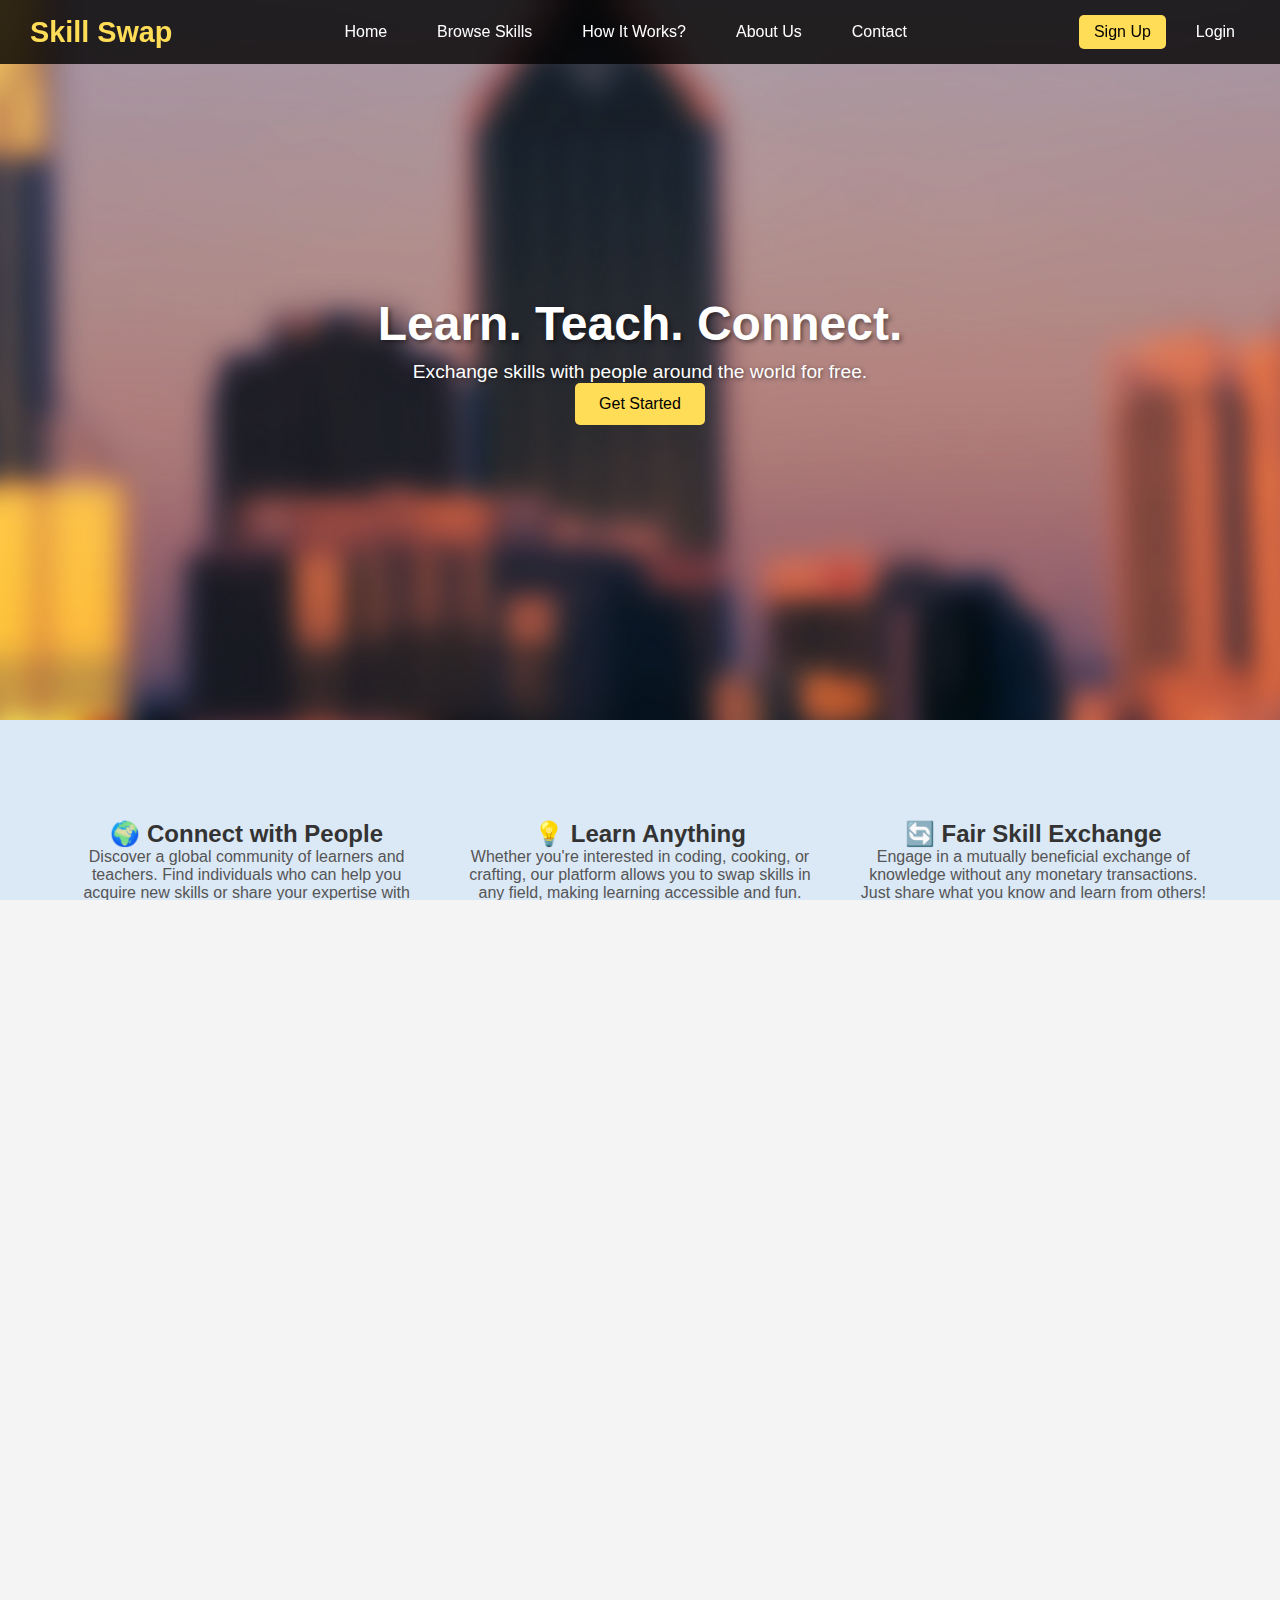
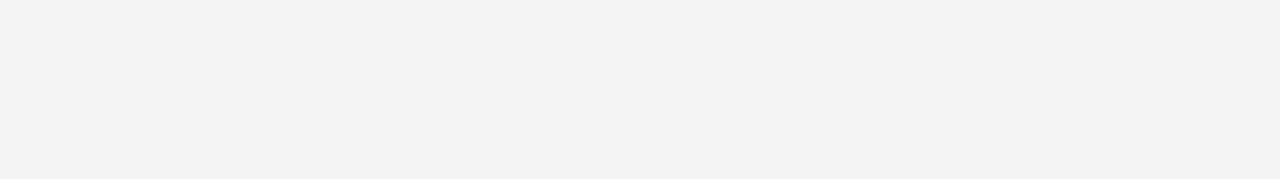
==== index.html @ 716b71e6 "Add files via upload" ====
<!DOCTYPE html>
<html lang="en">
<head>
    <meta charset="UTF-8">
    <meta name="viewport" content="width=device-width, initial-scale=1.0">
    <title>Home - Skill Swap</title>
    <link rel="stylesheet" href="css/home.css">
</head>
<body>

    <nav class="navbar">
        <div class="logo"><a href="index.html">Skill Swap</a></div>
        <ul class="nav-links">
            <li><a href="index.html">Home</a></li>
            <li><a href="browser.html">Browse Skills</a></li>
            <li><a href="how-it-works.html">How It Works?</a></li>
            <li><a href="about.html">About Us</a></li>
            <li><a href="contact.html">Contact</a></li>
        </ul>
        <div class="auth-links">
            <a href="signup.html" class="highlight">Sign Up</a>
            <a href="login.html">Login</a>
        </div>
    </nav>

    <!-- Hero Section -->
    <header class="hero">
        <h1>Learn. Teach. Connect.</h1>
        <p>Exchange skills with people around the world for free.</p>
        <a href="signup.html" class="cta-button">Get Started</a>
    </header>

<!-- Features Section -->
<section class="features">
    <div class="feature">
        <h2>🌍 Connect with People</h2>
        <p>Discover a global community of learners and teachers. Find individuals who can help you acquire new skills or share your expertise with others.</p>
    </div>
    <div class="feature">
        <h2>💡 Learn Anything</h2>
        <p>Whether you're interested in coding, cooking, or crafting, our platform allows you to swap skills in any field, making learning accessible and fun.</p>
    </div>
    <div class="feature">
        <h2>🔄 Fair Skill Exchange</h2>
        <p>Engage in a mutually beneficial exchange of knowledge without any monetary transactions. Just share what you know and learn from others!</p>
    </div>
</section>

<!-- How It Works Section -->
<section class="how-it-works">
    <h2>How It Works</h2>
    <div class="steps">
        <div class="step">
            <h3>1️⃣ Sign Up</h3>
            <p>Create your profile, showcasing the skills you can teach and the ones you wish to learn. It's quick and easy!</p>
        </div>
        <div class="step">
            <h3>2️⃣ Find a Match</h3>
            <p>Browse through various skills offered by other users and connect with those who share your interests in skill swapping.</p>
        </div>
        <div class="step">
            <h3>3️⃣ Swap & Learn</h3>
            <p>Schedule a session with your match and start your learning journey together. Enjoy the process of teaching and learning!</p>
        </div>
    </div>
</section>

<!-- Testimonials Section -->
<section class="testimonials">
    <h2>What Our Users Say</h2>
    <div class="testimonial-container">
        <div class="testimonial">
            <p>“Skill Swap helped me learn graphic design while teaching someone Spanish! It was a fantastic experience.”</p>
            <h4>- Sarah M.</h4>
        </div>
        <div class="testimonial">
            <p>“An amazing platform to connect with like-minded people and grow together. I’ve made great friends through skill swapping.”</p>
            <h4>- James K.</h4>
        </div>
        <div class="testimonial">
            <p>“I learned guitar from a talented musician while teaching them photography. It was a win-win!”</p>
            <h4>- Alex T.</h4>
        </div>
        <div class="testimonial">
            <p>“Skill Swap is a game-changer! I never thought I could learn so much for free.”</p>
            <h4>- Emily R.</h4>
        </div>
        <div class="testimonial">
            <p>“The community is supportive and encouraging. I love sharing my skills and learning from others.”</p>
            <h4>- Michael B.</h4>
        </div>
        <!-- Duplicate testimonials for seamless scrolling -->
        <div class="testimonial">
            <p>“Skill Swap helped me learn graphic design while teaching someone Spanish! It was a fantastic experience.”</p>
            <h4>- Sarah M.</h4>
        </div>
        <div class="testimonial">
            <p>“An amazing platform to connect with like-minded people and grow together. I’ve made great friends through skill swapping.”</p>
            <h4>- James K.</h4>
        </div>
        <div class="testimonial">
            <p>“I learned guitar from a talented musician while teaching them photography. It was a win-win!”</p>
            <h4>- Alex T.</h4>
        </div>
        <div class="testimonial">
            <p>“Skill Swap is a game-changer! I never thought I could learn so much for free.”</p>
            <h4>- Emily R.</h4>
        </div>
        <div class="testimonial">
            <p>“The community is supportive and encouraging. I love sharing my skills and learning from others.”</p>
            <h4>- Michael B.</h4>
        </div>
    </div>
</section>

<!-- Call to Action -->
<section class="cta">
    <h2>Ready to Swap Skills?</h2>
    <a href="signup.html" class="cta-button">Join for Free</a>
    <footer>
        <p>&copy; 2025 Skill Swap. All rights reserved.</p>
    </footer>
</section>
</body>
</html>
---- css/home.css ----
* {
    margin: 0;
    padding: 0;
    box-sizing: border-box;
}

html, body {
    width: 100%;
    height: 100%;
    overflow-x: hidden; 
    font-family: 'Arial', sans-serif; 
    background-color: #f4f4f4; 
}


/* Navbar Styles */
.navbar {
    position: fixed;
    top: 0;
    left: 0;
    width: 100%;
    display: flex;
    justify-content: space-between;
    align-items: center;
    background: rgba(0, 0, 0, 0.8); 
    padding: 15px 30px;
    backdrop-filter: blur(10px);
    z-index: 1000;
}

.logo a {
    font-size: 1.8rem;
    font-weight: bold;
    color: #ffdd57;
    text-decoration: none;
}

.nav-links {
    list-style: none;
    display: flex;
    gap: 20px;
}

.nav-links a {
    color: white;
    text-decoration: none;
    font-size: 1rem;
    padding: 10px 15px;
    transition: background 0.3s, color 0.3s;
}

.nav-links a:hover {
    background: rgba(255, 255, 255, 0.2);
    border-radius: 5px;
}

/* Auth Links */
.auth-links {
    display: flex;
    gap: 15px;
}

.auth-links a {
    color: white;
    text-decoration: none;
    font-size: 1rem;
    padding: 8px 15px;
    border-radius: 5px;
    transition: background 0.3s;
}

.auth-links .highlight {
    background: #ffdd57;
    color: black;
}

.auth-links a:hover {
    background: rgba(255, 255, 255, 0.3);
}

/* Header Styles */
.header {
    text-align: center;
    margin-top: 80px; 
    padding: 20px;
}

.header h1 {
    font-size: 2.5rem;
    color: #333;
}

.header p {
    font-size: 1.2rem;
    color: #666;
}

/* Hero Section */
.hero {
    width: 100%;  /* Force full width */
    height: 80vh;
    background: url("/imgs/bannr.png") no-repeat center center;
    background-size: cover; 
    display: flex;
    flex-direction: column;
    justify-content: center;
    align-items: center;
    color: white;
    text-align: center;
    margin: 0;
    padding: 0;
}


.hero h1 {
    font-size: 3rem;
    text-shadow: 2px 2px 5px rgba(0, 0, 0, 0.5);
    margin: 0;
}

.hero p {
    font-size: 1.2rem;
    text-shadow: 1px 1px 4px rgba(0, 0, 0, 0.5);
    margin-top: 10px;
}

footer {
    text-align: center; 
    padding: 22px; 
    background-color: #333; 
    color: white; 
}

/* Features Section */
.features {
    display: flex;
    justify-content: space-around;
    padding: 100px 50px;
    background: rgba(0, 123, 255, 0.1); 
}

.feature {
    text-align: center;
    width: 30%; 
}

.feature h2 {
    font-size: 1.5rem;
    color: #333; 
}

.feature p {
    font-size: 1rem;
    color: #555; 
}

/* How It Works */
.how-it-works {
    text-align: center;
    padding: 100px 10px;
    background: #f4f4f4; 
}

.steps {
    display: flex;
    justify-content: center;
    gap: 20px;
}

.step {
    width: 30%; 
}

.step h3 {
    font-size: 1.5rem;
    color: #333; 
}

.step p {
    font-size: 1rem;
    color: #666; 
}

/* Testimonials Section */
.testimonials {
    text-align: center;
    padding: 50px 20px;
    background: rgba(0, 123, 255, 0.1); 
}

.testimonial-container {
    display: flex; 
    justify-content: flex-start; 
    overflow: hidden; 
    position: relative; 
    width: calc(300px * 10); 
    animation: scroll 30s linear infinite; 
}

.testimonial {
    background: white;
    padding: 20px;
    margin: 10px;
    width: 300px; 
    border-radius: 10px;
    box-shadow: 0px 2px 5px rgba(0, 0, 0, 0.1);
    flex-shrink: 0; 
}

/* Animation Keyframes */
@keyframes scroll {
    0% {
        transform: translateX(0);
    }
    100% {
        transform: translateX(-50%); 
    }
}

/* Call to Action Section */
.cta {
    text-align: center;
    padding: 5px 10px;
    background-color: #333; 
    color: white; 
}

.cta h2 {
    font-size: 2rem;
    margin-bottom: 20px; 
}

.cta-button {
    display: inline-block;
    background-color: #ffdd57;
    color: black;
    padding: 12px 24px;
    border-radius: 5px;
    font-size: 1rem;
    text-decoration: none;
    transition: 0.3s;
}

.cta-button:hover {
    background-color: #ffd633; 
}

/* Responsive Design */
@media (max-width: 900px) {
    .features, .how-it-works, .testimonials {
        flex-direction: column; 
        align-items: center; 
    }

    .feature, .step {
        width: 90%; 
    }

    .testimonial {
        width: 90%; 
    }
}
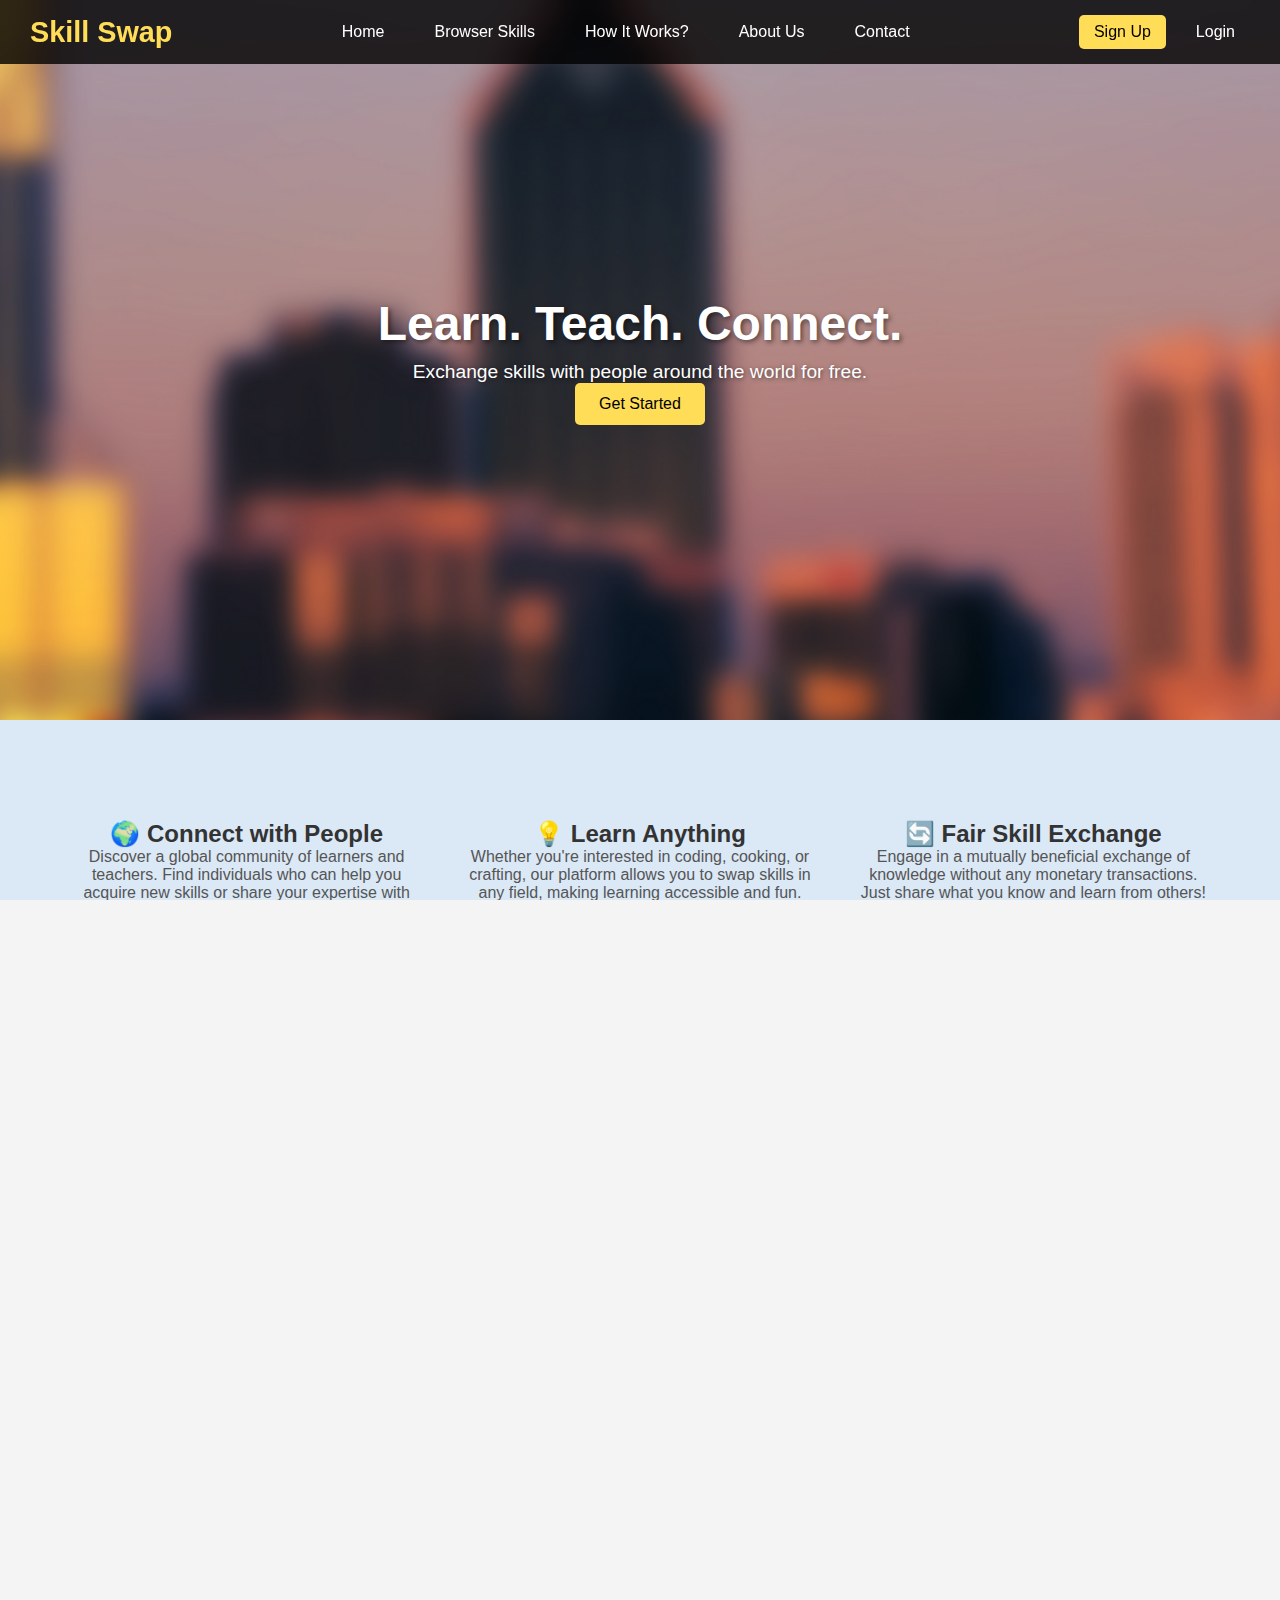
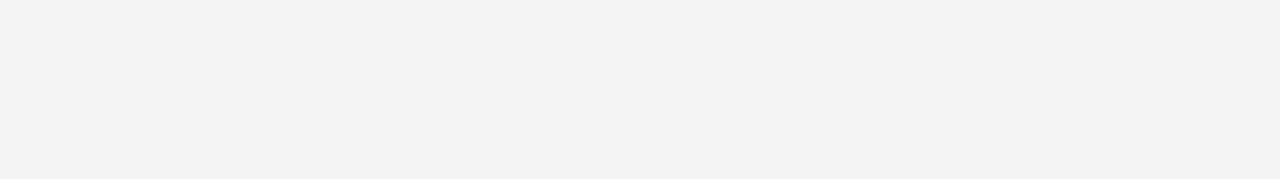
==== commit f1b93c7c: "Update index.html" ====
--- a/index.html
+++ b/index.html
@@ -12,7 +12,7 @@
         <div class="logo"><a href="index.html">Skill Swap</a></div>
         <ul class="nav-links">
             <li><a href="index.html">Home</a></li>
-            <li><a href="browser.html">Browse Skills</a></li>
+            <li><a href="browser.html">Browser Skills</a></li>
             <li><a href="how-it-works.html">How It Works?</a></li>
             <li><a href="about.html">About Us</a></li>
             <li><a href="contact.html">Contact</a></li>
@@ -24,7 +24,7 @@
     </nav>
 
     <!-- Hero Section -->
-    <header class="hero">
+    <header class="hero" style="background-image: url('imgs/bannr.png')">
         <h1>Learn. Teach. Connect.</h1>
         <p>Exchange skills with people around the world for free.</p>
         <a href="signup.html" class="cta-button">Get Started</a>
--- a/css/home.css
+++ b/css/home.css
@@ -99,7 +99,7 @@
 .hero {
     width: 100%;  /* Force full width */
     height: 80vh;
-    background: url("/imgs/bannr.png") no-repeat center center;
+    background: url("imgs/bannr.png") no-repeat center center;
     background-size: cover; 
     display: flex;
     flex-direction: column;
